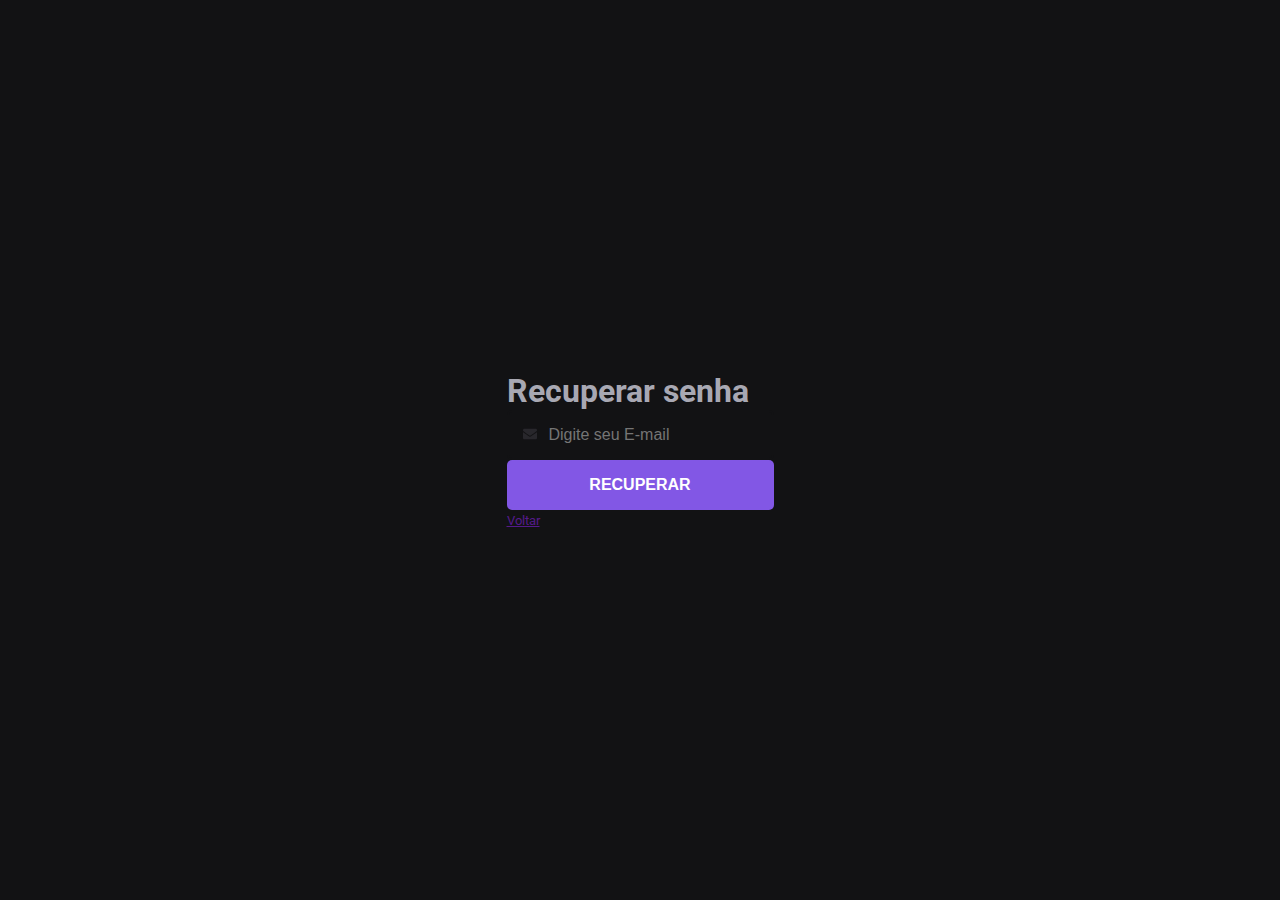
==== forgot.html @ 19398c34 "page of forgot-password finished" ====
<!DOCTYPE html>
<html lang="pt-br">
<head>
    <meta charset="UTF-8">
    <meta http-equiv="X-UA-Compatible" content="IE=edge">
    <meta name="viewport" content="width=device-width, initial-scale=1.0">
    <link rel="shortcut icon" href="https://app.rocketseat.com.br/favicon.png"/>
    <link rel="preconnect" href="https://fonts.gstatic.com" crossorigin="">
    <link href="https://fonts.googleapis.com/css2?family=Roboto:ital,wght@0,400;0,500;0,700;1,400&amp;display=swap" rel="stylesheet">
    <link href="https://fonts.googleapis.com/css2?family=Fira+Code:wght@500&amp;display=swap" rel="stylesheet">
    <link rel="stylesheet" href="style.css">
    <title>Recuperar senha | Rocketseat</title>
</head>
<body>
    <main class="container">
        <section id="forgot">
            <h1>Recuperar senha</h1>
            <form action="" id="form-recover-password">
                <div class="field-group">
                    <div class="field">
                        <svg stroke="currentColor" fill="currentColor" stroke-width="0" viewBox="0 0 512 512" height="1em" width="1em" xmlns="http://www.w3.org/2000/svg"><path d="M502.3 190.8c3.9-3.1 9.7-.2 9.7 4.7V400c0 26.5-21.5 48-48 48H48c-26.5 0-48-21.5-48-48V195.6c0-5 5.7-7.8 9.7-4.7 22.4 17.4 52.1 39.5 154.1 113.6 21.1 15.4 56.7 47.8 92.2 47.6 35.7.3 72-32.8 92.3-47.6 102-74.1 131.6-96.3 154-113.7zM256 320c23.2.4 56.6-29.2 73.4-41.4 132.7-96.3 142.8-104.7 173.4-128.7 5.8-4.5 9.2-11.5 9.2-18.9v-19c0-26.5-21.5-48-48-48H48C21.5 64 0 85.5 0 112v19c0 7.4 3.4 14.3 9.2 18.9 30.6 23.9 40.7 32.4 173.4 128.7 16.8 12.2 50.2 41.8 73.4 41.4z"></path></svg>
                        <input type="email" name="forgot-email" id="forgot-email" placeholder="Digite seu E-mail">
                    </div>
                    <div class="field">
                        <button type="submit" class="button-submit">Recuperar</button>
                    </div>
                </div>
                <small>
                    <a href="">Voltar</a>
                </small>
            </form>

        </section>
    </main>
</body>
</html>
---- style.css ----
/* Globals ---------------- */

* {
    margin: 0;
    padding: 0;
    box-sizing: border-box;
}

body {
    color: rgb(168, 168, 179);
    background-color: rgb(18, 18, 20);
    font-family: Roboto, BlinkMacSystemFont, "Segoe UI";
}

.container {
    width: 100%;
    height: 100vh;
    display: flex;
    align-items: center;
    justify-content: center;
}

/* Login -------------- */

#login {
    display: flex;
    width: 70%;
    align-items: center;
    justify-content: space-between;
    height: 100%;
}

#intro {
    /* width: 100%; */
    /* margin: 0 auto; */
}

#intro div {
    margin-bottom: 40px;
}

#intro h1 {
    color: rgb(225, 225, 230);
    font-size: 3.2rem;
}

#form-login {
    width: 100%;
    max-width: 480px;
    background: rgb(32, 32, 36);
    height: 75%;
    min-height: 480px;
    padding: 60px;
    border-radius: 5px;
}

#field-group {
    width: 100%;
    display: grid;
    grid-auto-flow: row;
    gap: 10px;
}

.field {
    position: relative;
}

.field input {
    background: rgb(18, 18, 20);
    border: 2px solid rgb(18, 18, 20);
    width: 100%;
    height: 50px;
    outline: 0px;
    color: rgb(255, 255, 255);
    font-size: 1rem;
    padding: 0px 1rem 0px 2.5rem;
    border-radius: 5px;
}

.field input:focus{
    border: 2px solid rgb(130, 87, 230);
}

.field svg {
    position: absolute;
    left: 16px;
    top: calc(50% - 8px);
    font-size: 14px;
    fill: rgb(40, 39, 44);
    transition: fill 0.2s ease 0s;
}

.field:focus-within > svg{
    fill: rgb(130, 87, 229);  
}

#show-password svg{
   position: absolute;
   font-size: 16px;
   left: calc(100% - 32px);
   fill: rgb(130, 87, 229);
   cursor: pointer;
}

.link-login {
    color: rgb(130, 87, 230);
    font-size: 14px;
    text-decoration: none;
    font-weight: 600;
    display: inline-block;
    margin: 0.5rem 0 1rem 0;
    opacity: 0.8;
    transition: opacity 0.2s ease 0s;
}

.link-login:hover {
    opacity: 1;
}

.button {
    width: 100%;
}

.button-submit {
    width: 100%;
    height: 50px;
    border-radius: 5px;
    border: 0px;
    outline: 0px;
    background: rgb(130, 87, 229);
    color: rgb(255, 255, 255);
    font-size: 1rem;
    font-weight: 600;
    text-transform: uppercase;
    transition: background 0.2s ease 0s, color 0.2s ease 0s;
    cursor: pointer;
}

.button-submit:hover {
    background: rgb(168, 131, 255);
}

.button-submit:disabled {
    background: rgb(65, 53, 107);
    color: rgba(255, 255, 255, 0.35);
    cursor: not-allowed;
}

#sign-up {
    text-align: center;
    padding: 20px 0 10px 0;
    font-size: 14px;
    border-bottom: 1px solid rgb(40, 39, 47);
    margin-bottom: 30px;
}

#sign-in-with-github {
    display: flex;
    width: 100%;
    align-items: center;
    justify-content: flex-start;
}

#sign-in-with-github div {
    margin-right: 1rem;
    white-space: nowrap;
}

#sign-in-with-github a {
    width: 100%;
    background: rgb(41, 41, 46);
    height: 50px;
    border-radius: 5px;
    border: 0px;
    outline: 0px;
    display: flex;
    align-items: center;
    justify-content: center;
    text-decoration: none;
    font-size: 1.2rem;
    font-weight: bold;
    text-transform: uppercase;
    color: #fff;
    transition: background 0.2s ease 0s, color 0.2s ease 0s;
}

#sign-in-with-github a svg {
    margin-right: 0.7rem;
    fill: rgb(130, 87, 229);
}

#sign-in-with-github:hover a {
    background: rgb(168, 131, 255);
}

#sign-in-with-github:hover a svg {
    fill: #fff;
}

@media (max-width: 1160px) {
    #login {
        flex-direction: column;
    }
    #intro {
        margin-bottom: 30px;
        max-width: 480px;
    }
}
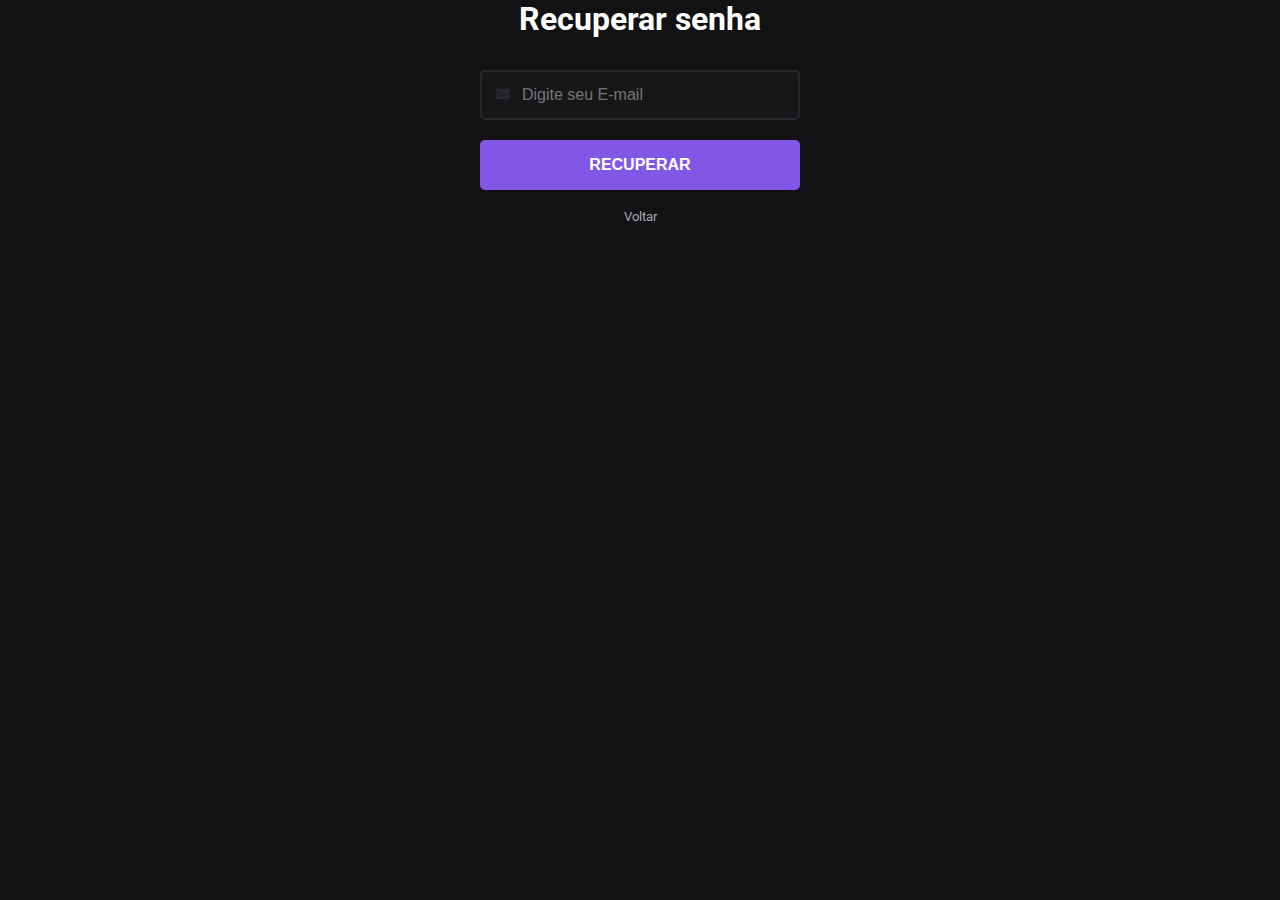
==== commit 4697524f: "page of signup finished" ====
--- a/forgot.html
+++ b/forgot.html
@@ -29,7 +29,6 @@
                     <a href="">Voltar</a>
                 </small>
             </form>
-
         </section>
     </main>
 </body>
--- a/style.css
+++ b/style.css
@@ -1,4 +1,12 @@
 /* Globals ---------------- */
+
+:root {
+    --backgorund-gray: rgb(32, 32, 36);
+    --text-light-color: rgb(168, 168, 179);
+    --text-white-color: rgb(255, 255, 255);
+    --color-primary: rgb(130, 87, 230);
+    --color-secondary: rgb(168, 131, 255);
+}
 
 * {
     margin: 0;
@@ -7,78 +15,84 @@
 }
 
 body {
-    color: rgb(168, 168, 179);
-    background-color: rgb(18, 18, 20);
-    font-family: Roboto, BlinkMacSystemFont, "Segoe UI";
+    color: var(--text-light-color);
+    background: rgb(18, 18, 20);
+    font-family: Roboto, -apple-system, BlinkMacSystemFont, "Segoe UI", Helvetica, Arial, sans-serif, "Apple Color Emoji", "Segoe UI Emoji", "Segoe UI Symbol";
+}
+
+a {
+    text-decoration: none;
+    color: var(--color-primary);
 }
 
 .container {
     width: 100%;
-    height: 100vh;
     display: flex;
     align-items: center;
     justify-content: center;
 }
 
-/* Login -------------- */
-
-#login {
-    display: flex;
-    width: 70%;
-    align-items: center;
-    justify-content: space-between;
-    height: 100%;
-}
-
-#intro {
-    /* width: 100%; */
-    /* margin: 0 auto; */
-}
-
-#intro div {
-    margin-bottom: 40px;
-}
-
-#intro h1 {
-    color: rgb(225, 225, 230);
-    font-size: 3.2rem;
-}
-
-#form-login {
-    width: 100%;
-    max-width: 480px;
-    background: rgb(32, 32, 36);
-    height: 75%;
-    min-height: 480px;
-    padding: 60px;
-    border-radius: 5px;
-}
-
-#field-group {
-    width: 100%;
-    display: grid;
-    grid-auto-flow: row;
-    gap: 10px;
-}
-
-.field {
-    position: relative;
-}
-
-.field input {
+input {
     background: rgb(18, 18, 20);
     border: 2px solid rgb(18, 18, 20);
-    width: 100%;
     height: 50px;
     outline: 0px;
     color: rgb(255, 255, 255);
     font-size: 1rem;
+    width: 100%;
     padding: 0px 1rem 0px 2.5rem;
     border-radius: 5px;
 }
 
-.field input:focus{
-    border: 2px solid rgb(130, 87, 230);
+/* Login -------------- */
+
+.container-space-between {
+    display: flex;
+    width: 70%;
+    align-items: center;
+    justify-content: space-between;
+    min-height: 100vh;
+}
+
+.intro {
+    width: 100%;
+}
+
+.intro div {
+    margin-bottom: 40px;
+}
+
+.intro h1 {
+    color: rgb(225, 225, 230);
+    font-size: 3.2rem;
+}
+
+#form-login {
+    width: 100%;
+    max-width: 480px;
+    background: var(--backgorund-gray);
+    min-height: 480px;
+    padding: 60px;
+    border-radius: 5px;
+}
+
+.field-group {
+    width: 100%;
+    display: grid;
+    grid-auto-flow: row;
+    gap: 10px;
+}
+
+.field {
+    position: relative;
+}
+
+.field input {
+    border-color: rgb(18, 18, 20);
+}
+
+.field input:focus, #forgot-email:focus{
+    border: 2px solid var(--color-primary);
 }
 
 .field svg {
@@ -90,7 +104,7 @@
     transition: fill 0.2s ease 0s;
 }
 
-.field:focus-within > svg{
+.field:focus-within > svg {
     fill: rgb(130, 87, 229);  
 }
 
@@ -102,18 +116,21 @@
    cursor: pointer;
 }
 
-.link-login {
-    color: rgb(130, 87, 230);
+.link {
+    color: var(--color-primary);
     font-size: 14px;
     text-decoration: none;
     font-weight: 600;
     display: inline-block;
-    margin: 0.5rem 0 1rem 0;
     opacity: 0.8;
     transition: opacity 0.2s ease 0s;
 }
 
-.link-login:hover {
+#form-login a {
+    margin: 0.5rem 0 1rem 0;
+}
+
+.link:hover {
     opacity: 1;
 }
 
@@ -127,7 +144,7 @@
     border-radius: 5px;
     border: 0px;
     outline: 0px;
-    background: rgb(130, 87, 229);
+    background: var(--color-primary);
     color: rgb(255, 255, 255);
     font-size: 1rem;
     font-weight: 600;
@@ -137,7 +154,7 @@
 }
 
 .button-submit:hover {
-    background: rgb(168, 131, 255);
+    background: var(--color-secondary);
 }
 
 .button-submit:disabled {
@@ -158,7 +175,7 @@
     display: flex;
     width: 100%;
     align-items: center;
-    justify-content: flex-start;
+    justify-content: center;
 }
 
 #sign-in-with-github div {
@@ -180,7 +197,7 @@
     font-size: 1.2rem;
     font-weight: bold;
     text-transform: uppercase;
-    color: #fff;
+    color: var(--text-white-color);
     transition: background 0.2s ease 0s, color 0.2s ease 0s;
 }
 
@@ -189,19 +206,155 @@
     fill: rgb(130, 87, 229);
 }
 
-#sign-in-with-github:hover a {
-    background: rgb(168, 131, 255);
+#sign-in-with-github a:hover {
+    background: var(--color-secondary);
 }
 
 #sign-in-with-github:hover a svg {
-    fill: #fff;
-}
+    fill: var(--text-white-color);
+}
+
+/* Forgot --------------- */
+
+#forgot {
+    width: 100%;
+    display: flex;
+    align-items: center;
+    justify-content: center;
+    flex-direction: column;
+    text-align: center;
+}
+
+#forgot h1 {
+    color: var(--text-white-color);
+    margin-bottom: 2rem;
+}
+
+#form-recover-password {
+    width: 70%;
+    max-width: 320px;
+}
+
+#form-recover-password .field-group {
+    gap: 20px;
+}
+
+#forgot-email {
+    background: rgb(23, 23, 26);
+    border-color: rgb(40, 39, 44);
+}
+
+#form-recover-password small a{
+    margin-top: 1.2rem;
+    display: inline-block;
+    color: var(--text-light-color);
+}
+
+#form-recover-password small a:hover {
+    text-decoration: underline;
+}
+
+/* Signup ------------- */
+
+#create-account {
+    width: 100%;
+    margin-top: 3.5rem;
+    margin-bottom: 5rem;
+}
+
+#create-account nav ul {
+    list-style: none;
+    display: flex;
+    width: 100%;
+    align-items: center;
+    justify-content: flex-start;
+    max-width: 420px;
+    padding-left: 60px;
+}
+
+#create-account nav {
+    margin-bottom: 25px;
+}
+
+#create-account nav ul li{
+    padding-bottom: 20px;
+}
+
+#create-account nav ul li a {
+    color: inherit;
+}
+
+#create-account nav ul li:last-child {
+    margin-left: 30px;
+}
+
+#create-account nav ul li.active {
+    font-weight: bold;
+    border-bottom: 2px solid var(--color-primary);
+    color: #fff;
+}
+
+#signup-student {
+    width: 100%;
+    max-width: 450px;
+    background: var(--backgorund-gray);
+    min-height: 480px;
+    padding: 60px;
+    border-radius: 5px;
+}
+
+#signup-student h1 {
+    color: var(--text-white-color);
+    font-size: 1.5rem;
+    margin-bottom: 40px;
+}
+
+#re-captcha{
+    margin: 1.2rem auto 0;
+}
+
+#signup-student form p {
+    margin: 20px 0;
+    text-align: center;
+    font-size: 0.9rem;
+    line-height: 1.5rem;
+}
+
+#create-account + .intro {
+    padding-left: 6rem;
+}
+
+#create-account + .intro h1 {
+    font-size: 2.3rem;
+    margin-bottom: 2.7rem;
+}
+
+#create-account + .intro p {
+    margin-bottom: 2.7rem;
+    line-height: 1.7rem;
+}
+
+#create-account + .intro div {
+    display: inline-block;
+}
+
+#create-account + .intro a {
+    display: flex;
+    align-items: center;
+}
+
+#create-account + .intro a > svg {
+    margin-right: 1rem;
+}
+
+/* @Medias -------------- */
+
 
 @media (max-width: 1160px) {
-    #login {
+    .container-space-between {
         flex-direction: column;
     }
-    #intro {
+    .intro {
         margin-bottom: 30px;
         max-width: 480px;
     }
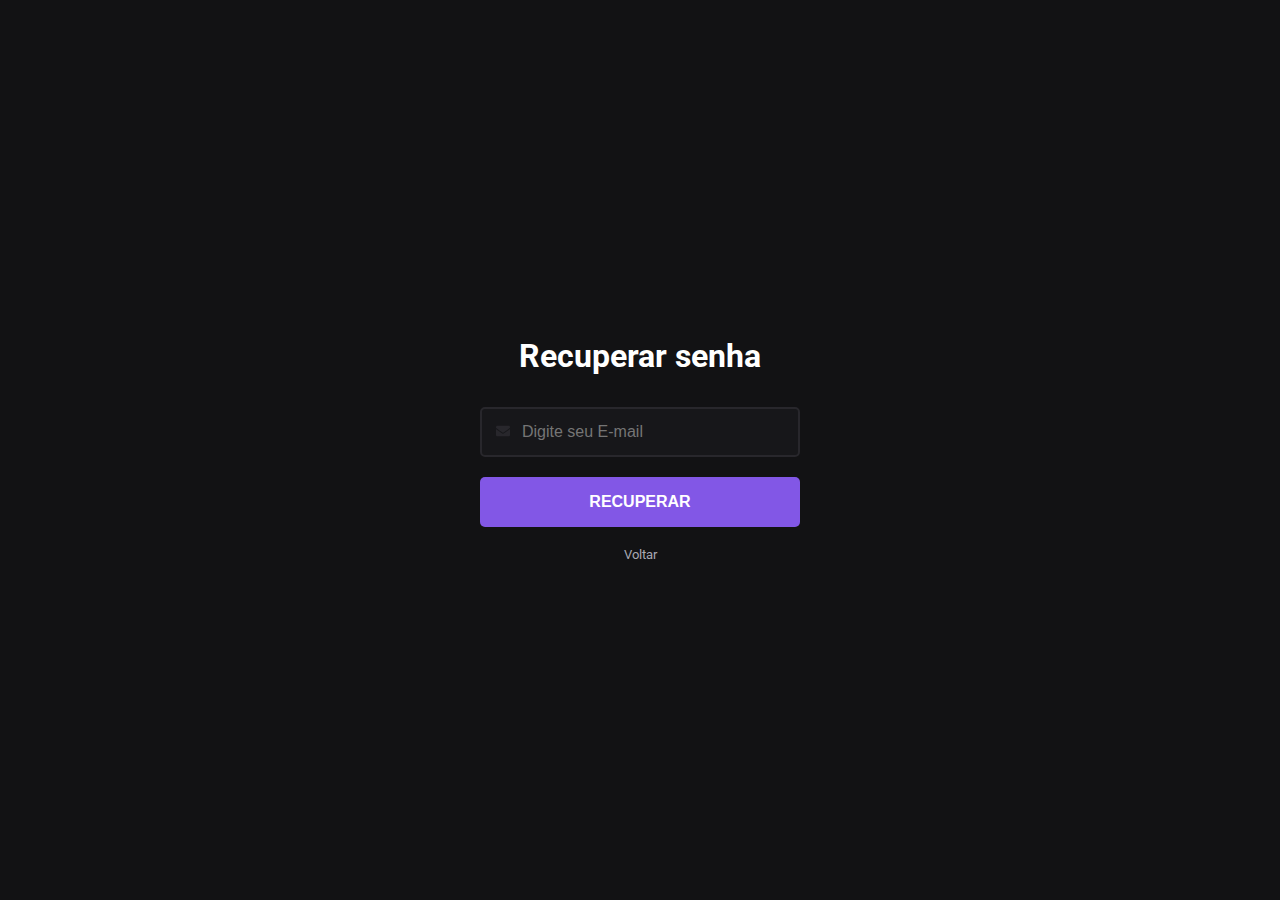
==== commit b4171473: "apllying JS on index.html" ====
--- a/forgot.html
+++ b/forgot.html
@@ -26,7 +26,7 @@
                     </div>
                 </div>
                 <small>
-                    <a href="">Voltar</a>
+                    <a href="./index.html">Voltar</a>
                 </small>
             </form>
         </section>
--- a/style.css
+++ b/style.css
@@ -44,6 +44,7 @@
     border-radius: 5px;
 }
 
+
 /* Login -------------- */
 
 .container-space-between {
@@ -56,6 +57,7 @@
 
 .intro {
     width: 100%;
+    padding-right: 1.5rem;
 }
 
 .intro div {
@@ -89,6 +91,10 @@
 
 .field input {
     border-color: rgb(18, 18, 20);
+}
+
+#forgot {
+    height: 100vh;
 }
 
 .field input:focus, #forgot-email:focus{
@@ -204,13 +210,16 @@
 #sign-in-with-github a svg {
     margin-right: 0.7rem;
     fill: rgb(130, 87, 229);
-}
+    transition: fill 0.2s ease 0s, color 0.2s ease 0s;
+}
+
+
 
 #sign-in-with-github a:hover {
     background: var(--color-secondary);
 }
 
-#sign-in-with-github:hover a svg {
+#sign-in-with-github a:hover svg {
     fill: var(--text-white-color);
 }
 
@@ -294,7 +303,7 @@
     color: #fff;
 }
 
-#signup-student {
+.form-account {
     width: 100%;
     max-width: 450px;
     background: var(--backgorund-gray);
@@ -303,7 +312,7 @@
     border-radius: 5px;
 }
 
-#signup-student h1 {
+.form-account h1 {
     color: var(--text-white-color);
     font-size: 1.5rem;
     margin-bottom: 40px;
@@ -313,7 +322,7 @@
     margin: 1.2rem auto 0;
 }
 
-#signup-student form p {
+.form-account form p {
     margin: 20px 0;
     text-align: center;
     font-size: 0.9rem;
@@ -350,12 +359,35 @@
 /* @Medias -------------- */
 
 
-@media (max-width: 1160px) {
+@media (max-width: 900px) {
     .container-space-between {
         flex-direction: column;
-    }
+        
+    }
+
     .intro {
         margin-bottom: 30px;
-        max-width: 480px;
-    }
-}+        /* max-width: 480px; */
+        padding-right: 0;
+        order: 1;
+    }
+
+    #form-login {
+        order: 2;
+    }
+
+    #create-account + .intro {
+        padding: 2rem 0 0 0;
+        margin: 0;
+    }
+
+    #create-account {
+        order: 2;
+        margin: 0;
+    }
+}
+
+/* @media (max-width: 1160px) {
+    
+
+} */